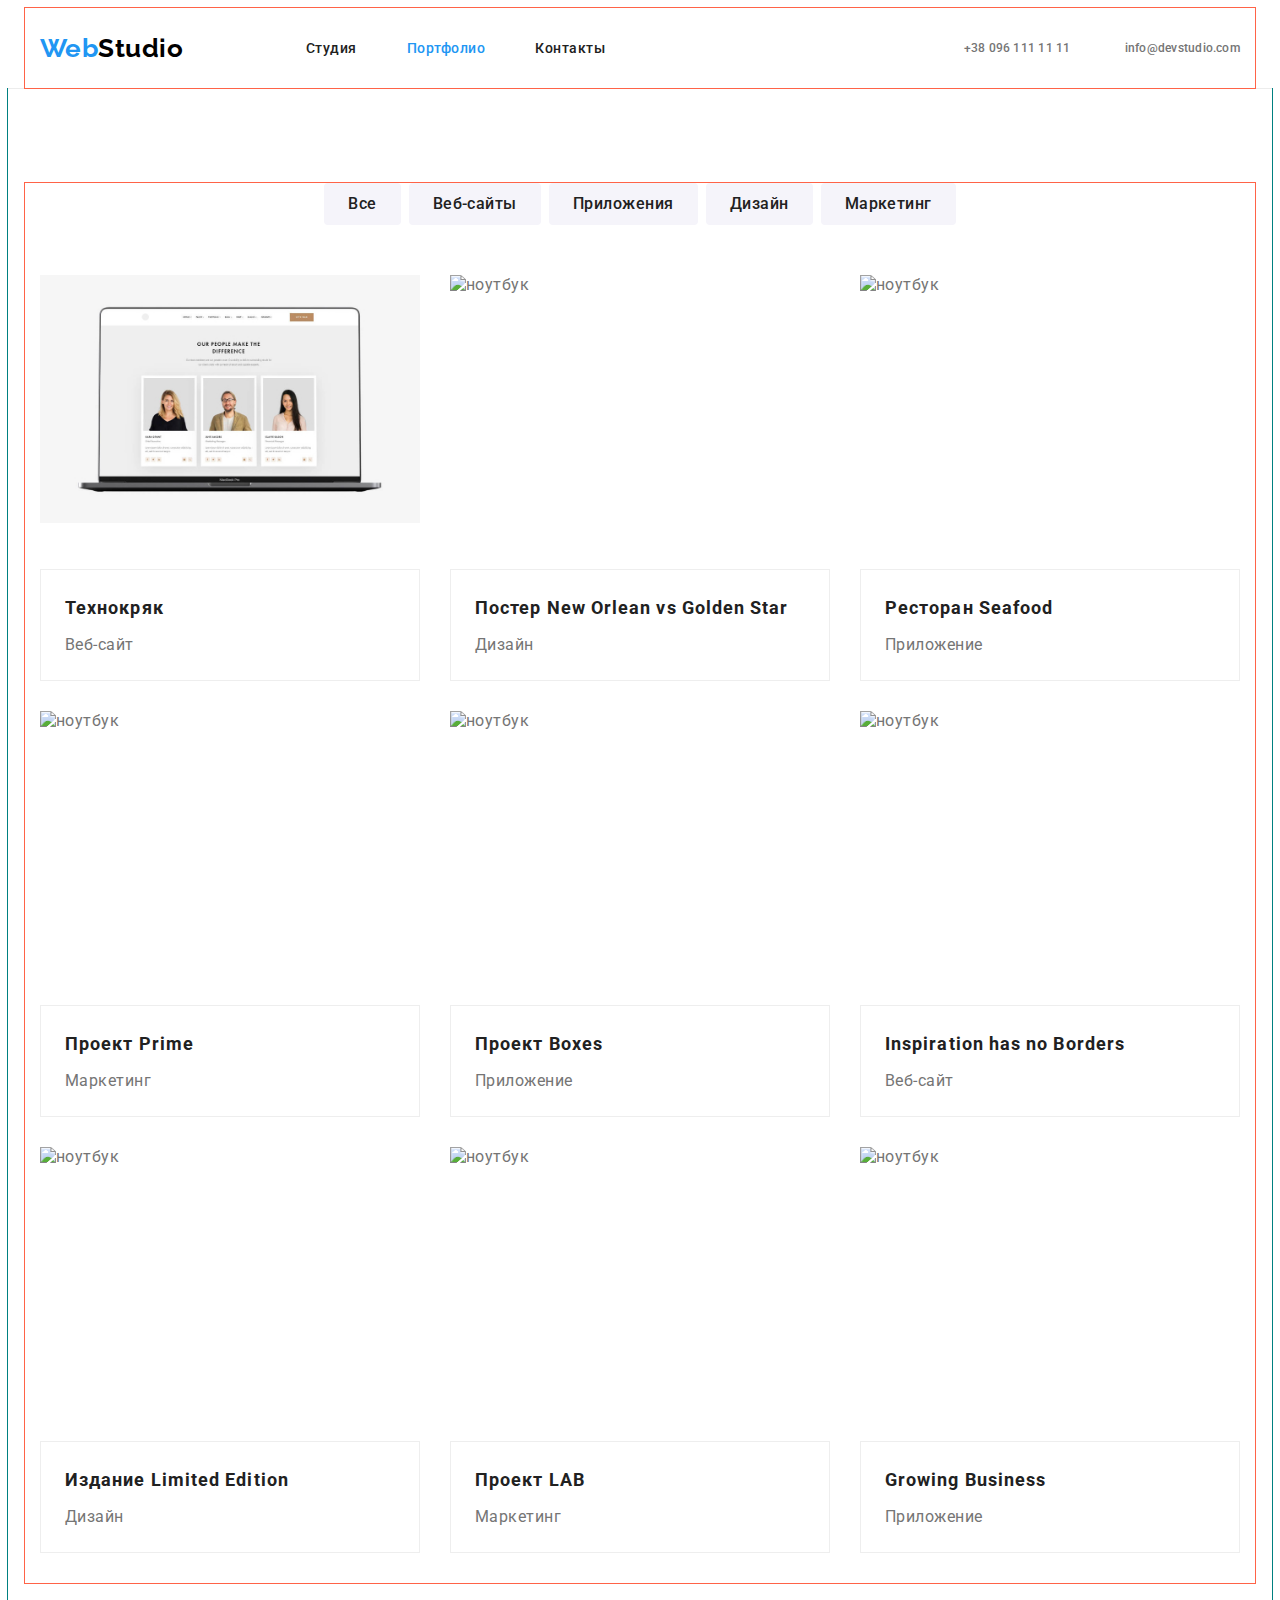
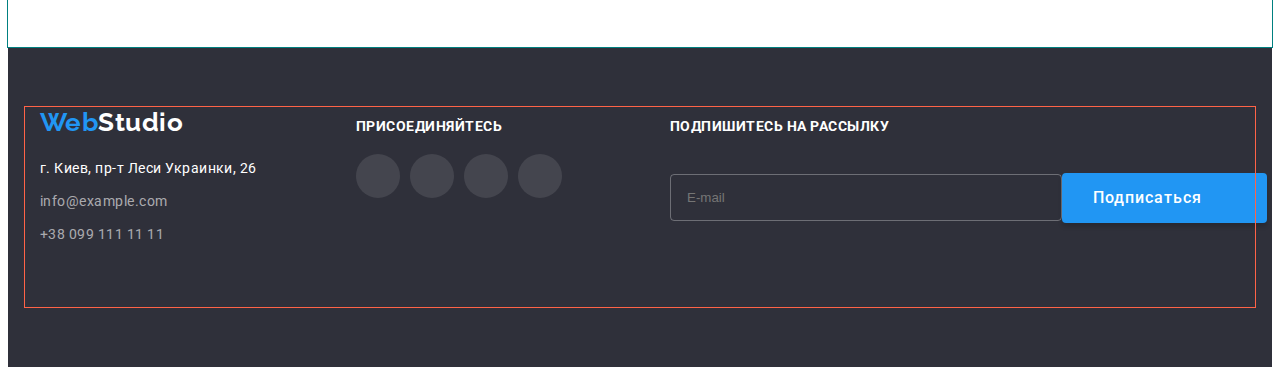
==== portfolio.html @ 9a86552e "add styles" ====
<!DOCTYPE html>
<html lang="ru">
  <head>
    <meta charset="UTF-8" />
    <meta http-equiv="X-UA-Compatible" content="IE=edge" />
    <meta name="viewport" content="width=device-width, initial-scale=1.0" />
    <title>Document</title>
    <link rel="preconnect" href="https://fonts.googleapis.com" />
    <link rel="preconnect" href="https://fonts.gstatic.com" crossorigin />
    <link
      href="https://fonts.googleapis.com/css2?family=Raleway:wght@700&family=Roboto:wght@400;500;700;900&display=swap"
      rel="stylesheet"
    />
    <link
      rel="stylesheet"
      href="https://cdnjs.cloudflare.com/ajax/libs/modern-normalize/1.1.0/modern-normalize.min.css"
      integrity="sha512-wpPYUAdjBVSE4KJnH1VR1HeZfpl1ub8YT/NKx4PuQ5NmX2tKuGu6U/JRp5y+Y8XG2tV+wKQpNHVUX03MfMFn9Q=="
      crossorigin="anonymous"
      referrerpolicy="no-referrer"
    />

    <link rel="stylesheet" href="./css/main.min.css" />
  </head>
  <body>
    <header class="header">
      <div class="container header__box">
        <a class="logo link" href=""> Web<span class="logo__text">Studio</span> </a>
        <button type="button" class="header-button" data-menu-open>
          <svg class="header-button__icon" aria-label="Переключатель мобильного меню">
            <use class="icon-menu" href="images/icons.svg#icon-menu"></use>
          </svg>
        </button>

        <nav class="nav">
          <ul class="nav__list list">
            <li class="nav__item">
              <a class="nav__link link" href="./index.html"> Студия</a>
            </li>
            <li class="nav__item">
              <a class="nav__link link nav__link--current" href="./portfolio.html"> Портфолио</a>
            </li>
            <li class="nav__item"><a class="nav__link link" href=""> Контакты</a></li>
          </ul>
        </nav>
        <ul class="contacts list">
          <li class="contacts__item">
            <a
              class="contacts__our-contacts tel link"
              href="tel:+380961111111"
              aria-label="смартфон"
            >
              <svg class="contacts__icon-smartphone">
                <use href="./images/icons.svg#icon-smartphone"></use>
              </svg>
              +38 096 111 11 11</a
            >
          </li>
          <li class="contacts__item">
            <a
              class="contacts__our-contacts link"
              href="mailto:info@devstudio.com"
              aria-label="конверт"
            >
              <svg class="contacts__icon-envelope">
                <use href="./images/icons.svg#icon-envelope"></use>
              </svg>
              info@devstudio.com
            </a>
          </li>
        </ul>
        <div class="mob-menu is-hidden" data-menu>
          <button class="mob-menu-button" data-menu-close>
            <svg class="mob-menu-button__icon">
              <use href="images/icons.svg#close"></use>
            </svg>
          </button>
          <div class="mob-menu-box">
            <ul class="mob-menu__list list">
              <li class="mob-menu__item">
                <a class="mob-menu__link link" href="./index.html"> Студия</a>
              </li>
              <li class="mob-menu__item">
                <a class="mob-menu__link mob-menu__link--current link" href="./portfolio.html">
                  Портфолио</a
                >
              </li>
              <li class="mob-menu__item"><a class="mob-menu__link link" href=""> Контакты</a></li>
            </ul>
            <ul class="mob-contacts list">
              <li class="mob-contacts__item mob-contacts__item--blue">
                <a class="mob-contacts__link link" href="tel:+380961111111"> +38 096 111 11 11</a>
              </li>
              <li class="mob-contacts__item">
                <a class="mob-contacts__link link" href="mailto:info@devstudio.com">
                  info@devstudio.com
                </a>
              </li>
            </ul>
          </div>

          <ul class="list social-networks">
            <li class="social-networks__item">
              <p class="social-networks__text">Instagram</p>
            </li>
            <li class="social-networks__item">
              <p class="social-networks__text">Twitter</p>
            </li>
            <li class="social-networks__item">
              <p class="social-networks__text">Facebook</p>
            </li>
            <li class="social-networks__item">
              <p class="social-networks__text">LinkedIn</p>
            </li>
          </ul>
        </div>
      </div>
    </header>
    <main class="main-porfolio">
      <section class="projects section">
        <div class="container">
          <h1 class="visually-hidden">Проекты</h1>
          <ul class="filters list">
            <li class="filters__item">
              <button type="button" class="filters__buttons">Все</button>
            </li>
            <li class="filters__item">
              <button type="button" class="filters__buttons">Веб-сайты</button>
            </li>
            <li class="filters__item">
              <button type="button" class="filters__buttons">Приложения</button>
            </li>
            <li class="filters__item">
              <button type="button" class="filters__buttons">Дизайн</button>
            </li>
            <li class="filters__item">
              <button type="button" class="filters__buttons">Маркетинг</button>
            </li>
          </ul>

          <ul class="list wrapper">
            <li class="wrapper__item">
              <a class="link wrapper__link" href="">
                <div class="gallery">
                  <img class="gallery__icon" src="./images/pic-mob.jpg" alt="ноутбук" />
                  <p class="gallery__text">
                    Технокряк это современная площадка распространения коронавируса. Компании
                    используют эту платформу для цифрового шпионажа и атак на защищённые сервера
                    конкурентов.
                  </p>
                </div>
                <div class="gallery__box">
                  <h2 class="gallery__after-title">Технокряк</h2>
                  <p class="gallery__indent">Веб-сайт</p>
                </div>
              </a>
            </li>
            <li class="wrapper__item">
              <a class="link wrapper__link" href="">
                <div class="gallery">
                  <img class="gallery__icon" src="./images/pic2.jpg" width="370" alt="ноутбук" />
                  <p class="gallery__text">
                    Технокряк это современная площадка распространения коронавируса. Компании
                    используют эту платформу для цифрового шпионажа и атак на защищённые сервера
                    конкурентов.
                  </p>
                </div>
                <div class="gallery__box">
                  <h2 class="gallery__after-title">Постер New Orlean vs Golden Star</h2>
                  <p class="gallery__indent">Дизайн</p>
                </div>
              </a>
            </li>
            <li class="wrapper__item">
              <a class="link wrapper__link" href="">
                <div class="gallery">
                  <img class="gallery__icon" src="./images/pic3.jpg" width="370" alt="ноутбук" />
                  <p class="gallery__text">
                    Технокряк это современная площадка распространения коронавируса. Компании
                    используют эту платформу для цифрового шпионажа и атак на защищённые сервера
                    конкурентов.
                  </p>
                </div>
                <div class="gallery__box">
                  <h2 class="gallery__after-title">Ресторан Seafood</h2>
                  <p class="gallery__indent">Приложение</p>
                </div>
              </a>
            </li>
            <li class="wrapper__item">
              <a class="link wrapper__link" href="">
                <div class="gallery">
                  <img class="gallery__icon" src="./images/pic4.jpg" width="370" alt="ноутбук" />
                  <p class="gallery__text">
                    Технокряк это современная площадка распространения коронавируса. Компании
                    используют эту платформу для цифрового шпионажа и атак на защищённые сервера
                    конкурентов.
                  </p>
                </div>
                <div class="gallery__box">
                  <h2 class="gallery__after-title">Проект Prime</h2>
                  <p class="gallery__indent">Маркетинг</p>
                </div>
              </a>
            </li>
            <li class="wrapper__item">
              <a class="link wrapper__link" href="">
                <div class="gallery">
                  <img class="gallery__icon" src="./images/pic5.jpg" width="370" alt="ноутбук" />
                  <p class="gallery__text">
                    Технокряк это современная площадка распространения коронавируса. Компании
                    используют эту платформу для цифрового шпионажа и атак на защищённые сервера
                    конкурентов.
                  </p>
                </div>
                <div class="gallery__box">
                  <h2 class="gallery__after-title">Проект Boxes</h2>
                  <p class="gallery__indent">Приложение</p>
                </div>
              </a>
            </li>
            <li class="wrapper__item">
              <a class="link wrapper__link" href="">
                <div class="gallery">
                  <img class="gallery__icon" src="./images/pic6.jpg" width="370" alt="ноутбук" />
                  <p class="gallery__text">
                    Технокряк это современная площадка распространения коронавируса. Компании
                    используют эту платформу для цифрового шпионажа и атак на защищённые сервера
                    конкурентов.
                  </p>
                </div>
                <div class="gallery__box">
                  <h2 class="gallery__after-title">Inspiration has no Borders</h2>
                  <p class="gallery__indent">Веб-сайт</p>
                </div>
              </a>
            </li>
            <li class="wrapper__item">
              <a class="link wrapper__link" href="">
                <div class="gallery">
                  <img class="gallery__icon" src="./images/pic7.jpg" width="370" alt="ноутбук" />
                  <p class="gallery__text">
                    Технокряк это современная площадка распространения коронавируса. Компании
                    используют эту платформу для цифрового шпионажа и атак на защищённые сервера
                    конкурентов.
                  </p>
                </div>
                <div class="gallery__box">
                  <h2 class="gallery__after-title">Издание Limited Edition</h2>
                  <p class="gallery__indent">Дизайн</p>
                </div>
              </a>
            </li>
            <li class="wrapper__item">
              <a class="link wrapper__link" href="">
                <div class="gallery">
                  <img class="gallery__icon" src="./images/pic8.jpg" width="370" alt="ноутбук" />
                  <p class="gallery__text">
                    Технокряк это современная площадка распространения коронавируса. Компании
                    используют эту платформу для цифрового шпионажа и атак на защищённые сервера
                    конкурентов.
                  </p>
                </div>
                <div class="gallery__box">
                  <h2 class="gallery__after-title">Проект LAB</h2>
                  <p class="gallery__indent">Маркетинг</p>
                </div>
              </a>
            </li>
            <li class="wrapper__item">
              <a class="link wrapper__link" href="">
                <div class="gallery">
                  <img class="gallery__icon" src="./images/pic9.jpg" width="370" alt="ноутбук" />
                  <p class="gallery__text">
                    Технокряк это современная площадка распространения коронавируса. Компании
                    используют эту платформу для цифрового шпионажа и атак на защищённые сервера
                    конкурентов.
                  </p>
                </div>
                <div class="gallery__box">
                  <h2 class="gallery__after-title">Growing Business</h2>
                  <p class="gallery__indent">Приложение</p>
                </div>
              </a>
            </li>
          </ul>
        </div>
      </section>
    </main>
    <footer class="footer">
      <div class="container footer-container">
        <div class="wrapper-address">
          <a class="logo logo-footer link" href="">
            Web<span class="logo__text--white">Studio</span>
          </a>
          <address class="address">
            <ul class="address__list list">
              <li class="address__item">
                <a
                  class="address__link link"
                  href="https://www.google.com.ua/maps/place/бул.+Леси+Украинки,+26"
                  >г. Киев, пр-т Леси Украинки, 26</a
                >
              </li>
              <li class="address__item">
                <a class="address__link link" href="mailto:info@example.com">info@example.com</a>
              </li>
              <li class="address__item">
                <a class="address__link link" href="tel:+380991111111">+38 099 111 11 11</a>
              </li>
            </ul>
          </address>
        </div>
        <div class="footer-box">
          <p class="footer-box__text">ПРИСОЕДИНЯЙТЕСЬ</p>
          <ul class="list social">
            <li class="social__item">
              <a class="social__link social__link--white" href="" aria-label="icon-instagram">
                <svg class="social__svg">
                  <use href="./images/icons.svg#icon-instagram"></use>
                </svg>
              </a>
            </li>
            <li class="social__item">
              <a class="social__link social__link--white" href="" aria-label="icon-twitter">
                <svg class="social__svg">
                  <use href="./images/icons.svg#icon-twitter"></use>
                </svg>
              </a>
            </li>
            <li class="social__item">
              <a class="social__link social__link--white" href="" aria-label="icon-facebook">
                <svg class="social__svg">
                  <use href="./images/icons.svg#icon-facebook"></use>
                </svg>
              </a>
            </li>
            <li class="social__item">
              <a class="social__link social__link--white" href="" aria-label="icon-linkedin">
                <svg class="social__svg">
                  <use href="./images/icons.svg#icon-linkedin"></use>
                </svg>
              </a>
            </li>
          </ul>
        </div>
        <div class="footer-form-box">
          <form class="footer-form">
            <b class="footer-form__title">ПОДПИШИТЕСЬ НА РАССЫЛКУ</b>
            <div class="label-box">
              <label class="footer-form__label">
                <input class="footer-form__input" name="email" type="email" placeholder="E-mail" />
              </label>
              <button class="footer-form__btn btn" type="submit">
                <span class="footer-form__text">Подписаться</span>
                <svg class="footer-form__icon">
                  <use href="./images/icons.svg#icon-icon-send"></use>
                </svg>
              </button>
            </div>
          </form>
        </div>
      </div>
    </footer>
    <script src="./js/mobile-menu.js"></script>
  </body>
</html>
---- css/main.min.css ----
p,h1,h2,h3,h4,h5,h6{margin:0}ul{margin:0;padding:0}img{display:block;max-width:100%;height:auto}.list{list-style:none;padding:0;margin:0}.link{text-decoration:none;color:currentColor}:root{--first-title-color: #ffffff;--second-title-color: #212121;--accent: #2196f3;--body-color: #757575;--bg-color: #e5e5e5;--first-text-color: #ffffff}.visually-hidden{position:absolute;white-space:nowrap;width:1px;height:1px;overflow:hidden;border:0;padding:0;clip:rect(0 0 0 0);clip-path:inset(50%);margin:-1px}.container{min-width:320px}.container{padding-left:15px;padding-right:15px;margin:0 auto;outline:1px solid tomato}@media screen and (min-width: 480px){.container{width:480px}}@media screen and (min-width: 768px){.container{width:768px}}@media screen and (min-width: 1200px){.container{width:1200px}}body{color:var(--body-color);letter-spacing:0.03em;font-family:'Roboto', sans-serif}.section{padding-top:60px;padding-bottom:60px;outline:1px solid teal}@media screen and (min-width: 1200px){.section{padding-top:94px;padding-bottom:94px}}@media screen and (max-width: 767px){.filters{display:flex;flex-wrap:wrap;margin-bottom:40px}}@media screen and (min-width: 768px){.filters{display:flex;justify-content:center;margin-bottom:30px}}@media screen and (min-width: 1200px){.filters{margin-bottom:50px}}@media screen and (max-width: 767px){.filters__item{margin-right:8px}}@media screen and (min-width: 768px){.filters__item+.filters__item{margin-left:8px}}.filters__buttons{font-family:inherit;font-style:normal;font-weight:500;font-size:16px;line-height:1.62;text-align:center;letter-spacing:0.03em;color:var(--second-title-color);background-color:#f5f4fa;border-radius:4px;border-color:transparent;cursor:pointer;padding:6px 22px;transition:background-color 250ms cubic-bezier(0.4, 0, 0.2, 1),color 250ms cubic-bezier(0.4, 0, 0.2, 1),box-shadow 250ms cubic-bezier(0.4, 0, 0.2, 1)}.filters__buttons:hover,.filters__buttons:focus{color:var(--first-text-color);background-color:var(--accent);box-shadow:0px 2px 2px rgba(0,0,0,0.12),0px 1px 2px rgba(0,0,0,0.08),0px 3px 1px rgba(0,0,0,0.1)}.btn{font-family:inherit;font-style:normal;font-weight:500;font-size:16px;line-height:1.87;letter-spacing:0.06em;cursor:pointer;color:var(--first-title-color);background-color:#2196f3;box-shadow:0px 4px 4px rgba(0,0,0,0.15);border-radius:4px;border-color:transparent;transition:background-color 250ms cubic-bezier(0.4, 0, 0.2, 1)}.btn:hover,.btn:focus{color:var(--first-text-color);background-color:#188ce8}.logo{display:block;font-family:Raleway;font-style:normal;font-weight:700;font-size:24px;line-height:1.17;color:var(--accent);padding-top:16px;padding-bottom:16px}@media screen and (min-width: 1200px){.logo{margin-right:93px;font-size:26px}}.logo-footer{margin:0;padding:0}.logo__text{color:#000000}.logo__text--white{color:var(--first-text-color)}@media screen and (min-width: 768px){.grid{display:flex;flex-wrap:wrap;margin-right:-30px;margin-bottom:-30px}}@media screen and (min-width: 1200px){.grid{display:flex;flex-wrap:wrap;margin-right:-30px}}@media screen and (max-width: 767px){.grid__item:not(:last-child){margin-bottom:30px}}@media screen and (min-width: 768px) and (max-width: 1199px){.grid__item{flex-basis:calc(100% / 2 - 30px);margin-right:30px;margin-bottom:30px}}@media screen and (min-width: 1200px){.grid__item{flex-basis:calc(100% / 4 - 30px);margin-right:30px}}@media screen and (min-width: 1200px){.grid--margin{margin-bottom:30px}}.social{display:flex;justify-content:center}.social__item{width:44px;height:44px;margin-right:10px}.social__item:nth-child(4n){margin-right:0}.social__link{display:flex;justify-content:center;align-items:center;width:100%;height:100%;color:#afb1b8;border-radius:50%;transition:background-color 250ms cubic-bezier(0.4, 0, 0.2, 1),color 250ms cubic-bezier(0.4, 0, 0.2, 1)}.social__link:focus,.social__link:hover{color:#ffffff;background-color:var(--accent)}.social__link--white{color:#ffffff;background-color:rgba(255,255,255,0.1)}.social__svg{width:20px;height:20px;fill:currentColor}.backdrop{position:fixed;top:0;left:0;width:100%;height:100%;background-color:rgba(0,0,0,0.2);opacity:1;transition:opacity 250ms cubic-bezier(0.4, 0, 0.2, 1),visibility 250ms cubic-bezier(0.4, 0, 0.2, 1)}.backdrop.is-hidden{visibility:hidden;opacity:0;pointer-events:none}.modal{position:absolute;top:50%;left:50%;transform:translate(-50%, -50%);padding:40px;max-width:528px;max-height:581px;background-color:#ffffff;border-radius:4px;box-shadow:0 2px 1px rgba(0,0,0,0.2),0 1px 1px rgba(0,0,0,0.14),0 1px 3px rgba(0,0,0,0.12);transform:scale(1) translate(-50%, -50%) rotate(0);transition:transform 250ms cubic-bezier(0.4, 0, 0.2, 1)}.backdrop.is-hidden .modal{transform:scale(0.5) rotate(180deg) translate(200px, 200px)}@media screen and (min-width: 480px){.modal{width:450px;height:609px}}.modal__btn{display:flex;justify-content:center;align-items:center;position:absolute;top:10px;right:10px;padding:0;width:30px;height:30px;background-color:transparent;border:1px solid rgba(0,0,0,0.1);border-radius:50%;cursor:pointer;transition:fill 250ms cubic-bezier(0.4, 0, 0.2, 1)}.modal__btn:focus .modal-svg,.modal__btn:hover .modal-svg{fill:var(--accent)}.modal__title{font-weight:700;font-size:20px;line-height:1.15;text-align:center;color:var(--second-title-color);margin-bottom:12px}.modal-form__label{display:block;position:relative;margin-bottom:10px;font-size:12px;line-height:1.17;letter-spacing:0.01em;transition:fill 250ms cubic-bezier(0.4, 0, 0.2, 1),border-color 250ms cubic-bezier(0.4, 0, 0.2, 1)}.modal-form__label:focus-within .modal-form__icon{fill:var(--accent)}.modal-form__label:focus-within .modal-form__input{border-color:var(--accent)}.modal-form__label:focus-within .modal-form__textarea{border-color:var(--accent)}.modal-form__icon{position:absolute;left:11px;bottom:12px;width:18px;height:18px}.modal-form__input{width:100%;height:40px;padding:12px 42px;border:1px solid rgba(33,33,33,0.2);border-radius:4px;outline:none;margin-top:4px}.modal-form__textarea{width:100%;height:120px;margin-top:4px;padding:12px 16px;border:1px solid rgba(33,33,33,0.2);border-radius:4px;resize:none;outline:none}.modal-form__textarea::placeholder{color:rgba(117,117,117,0.5);font-size:12px;line-height:1.17;letter-spacing:0.01em}.label-checkbox-text{display:flex;align-items:center;margin:20px 11px 30px;text-align:end;font-size:14px;line-height:1.71;cursor:pointer}.modal-span{display:flex;justify-content:center;align-items:center;width:16px;height:15px;border:2px solid #212121;margin-right:5px;border-radius:4px;fill:transparent}.checkbox:checked+.label-checkbox-text .modal-span{border:none;fill:#ffffff;background-color:var(--accent)}.label-checkbox-link{text-decoration-skip-ink:none;color:var(--accent)}.form__btn{display:block;margin:0 auto;padding:10px 55px;letter-spacing:0.06em;background-color:#2196f3}@media screen and (max-width: 767px){.nav{display:none}}@media screen and (min-width: 1200px){.nav{margin-right:305px}}@media screen and (min-width: 768px){.nav__list{display:flex}}@media screen and (min-width: 768px){.nav__item:not(:last-child){margin-right:50px}}.nav__link{transition:color 250ms cubic-bezier(0.4, 0, 0.2, 1)}.nav__link:hover,.nav__link:focus{color:var(--accent)}@media screen and (min-width: 768px){.nav__link{display:block;font-weight:500;font-size:14px;line-height:calc(16 / 14);color:#212121;padding-top:32px;padding-bottom:32px}}.nav__link--current{color:var(--accent)}.header{position:relative;background-color:var(--first-title-color);border-bottom:1px solid #ececec}@media screen and (min-width: 320px){.header__box{display:flex;align-items:center;justify-content:space-between}}.mob-menu-button,.header-button{display:inline-flex;padding:0;border:0;background-color:transparent}@media screen and (min-width: 768px){.mob-menu-button,.header-button{display:none}}.mob-menu-button__icon,.header-button__icon{width:40px;height:40px}.mob-menu{min-width:320px;position:fixed;background-color:#ffffff;top:0;left:0;width:100vw;height:100vh;z-index:5;padding:48px 0;padding-left:40px}.mob-menu.is-hidden{visibility:hidden;opacity:0;pointer-events:none}.mob-menu .container{display:flex;flex-direction:column;justify-content:space-between;height:100%}@media screen and (min-width: 768px){.mob-menu{display:none}}.mob-menu-box{display:flex;flex-direction:column;justify-content:space-between}.mob-menu-box{height:100%}.mob-menu-button{position:absolute;top:21px;right:33px}.mob-menu__item{font-weight:500;font-size:40px;line-height:1.18;letter-spacing:0.02em}.mob-menu__item:not(:last-child){margin-bottom:32px}.mob-menu__link--current{color:var(--accent)}.mob-contacts{margin-bottom:64px}.mob-contacts__item{font-size:24px;line-height:1.17}.mob-contacts__item:not(:last-child){margin-bottom:32px}.mob-contacts__item--blue{color:var(--accent);line-height:1.17;font-size:32px}.social-networks{display:flex;color:var(--accent);font-weight:500;font-size:18px;line-height:1.22;letter-spacing:0.02}.social-networks__item{position:relative}.social-networks__item:not(:last-child){margin-right:20px}.social-networks__item:last-child .social-networks__text::after{background-color:transparent}.social-networks__text::after{display:inline-block;position:absolute;right:-10px;content:'';width:1px;height:22px;background-color:rgba(33,33,33,0.2)}@media screen and (max-width: 767px){.contacts{display:none}}@media screen and (min-width: 768px) and (max-width: 1199px){.contacts{display:flex;flex-direction:column-reverse;justify-content:center}}@media screen and (min-width: 1200px){.contacts{display:flex}}@media screen and (min-width: 768px) and (max-width: 1199px){.contacts__item:not(:first-child){margin-bottom:10px}}@media screen and (min-width: 1200px){.contacts__item:not(:first-child){margin-left:30px}}.contacts__our-contacts{display:flex;align-items:center;font-weight:500;line-height:1.14;letter-spacing:0.02em;color:var(--body-color)}.contacts__our-contacts:focus,.contacts__our-contacts:hover{color:var(--accent)}@media screen and (min-width: 768px){.contacts__our-contacts{font-size:12px;line-height:calc(14.06 / 12)}}@media screen and (min-width: 1200px){.contacts__our-contacts{padding-top:32px;padding-bottom:32px;line-height:1.17}}.contacts__icon-smartphone,.contacts__icon-envelope{width:16px;height:16px;margin-right:8px;fill:currentColor}@media screen and (max-width: 767px){.contacts__icon-smartphone,.contacts__icon-envelope{display:none}}.hero__title{margin:0 auto;margin-bottom:30px;font-weight:900;font-size:26px;line-height:1.61;letter-spacing:0.06em;text-align:center;text-transform:uppercase;color:var(--first-title-color)}@media screen and (min-width: 768px){.hero__title{width:360px}}@media screen and (min-width: 1200px){.hero__title{width:696px;font-size:44px;line-height:1.36}}.hero__btn{padding:10px 32px}.hero{text-align:center}@media screen and (max-width: 1199px){.hero{background-color:#a03131}}@media screen and (min-width: 1200px){.overlay{max-width:1600px;max-height:600px;padding:200px 0;background-color:#2f303a;background-image:linear-gradient(to right, rgba(47,48,58,0.4), rgba(47,48,58,0.4)),url("../images/fon.jpg");background-repeat:no-repeat;background-position:center;background-size:cover}}.about{width:100%;display:flex;justify-content:center;align-items:center;height:120px;background-color:#f5f4fa;margin-bottom:30px}.about__svg{width:70px;height:70px}.about__after-title{margin-bottom:10px;font-weight:700;font-size:14px;line-height:1.14;text-align:center;text-transform:uppercase;color:var(--second-title-color)}@media screen and (min-width: 768px){.about__after-title{text-align:start}}.about__text{font-size:14px;line-height:1.71;letter-spacing:0.03em}.work{display:none}@media screen and (min-width: 1200px){.work{display:block}}.work__title{margin-bottom:50px;font-weight:700;font-size:36px;line-height:1.17;text-align:center;color:var(--second-title-color)}.work-list{display:flex;flex-wrap:wrap}.work-list__item{width:370px;margin-right:30px}.work-list__item:nth-child(3n){margin-right:0}.work-list__work-box{position:relative}.work-list__text{display:inline-flex;justify-content:center;align-items:center;position:absolute;bottom:0;width:370px;height:70px;z-index:1;font-weight:700;font-size:14px;color:#ffffff;background-color:rgba(47,48,58,0.8)}.team{background-color:#f5f4fa}.team-list__team-box{background-color:#ffffff;border:1px solid #eeeeee;padding-top:30px;padding-bottom:30px;border-bottom-right-radius:4px;border-bottom-left-radius:4px;border-top:0}.team__title{margin-bottom:50px;font-weight:700;font-size:36px;line-height:1.17;text-align:center;color:var(--second-title-color)}@media screen and (min-width: 768px) and (max-width: 1199px){.team-list{display:flex;flex-wrap:wrap;margin-bottom:-30px;margin-right:-30px}}@media screen and (min-width: 1200px){.team-list{display:flex;flex-wrap:wrap;margin-right:-30px}}.team-list__item{border-bottom-right-radius:4px;border-bottom-left-radius:4px;box-shadow:0px 4px 4px rgba(0,0,0,0.25)}@media screen and (max-width: 767px){.team-list__item:not(:last-child){margin-bottom:30px}}@media screen and (min-width: 768px) and (max-width: 1199px){.team-list__item{flex-basis:calc(100% / 2 - 30px);margin-right:30px;margin-bottom:30px}}@media screen and (min-width: 1200px){.team-list__item{flex-basis:calc(100% / 4 - 30px);margin-right:30px}}.team-list__icon{width:100%}.team-list__after-title{margin-bottom:10px;font-weight:500;font-size:16px;line-height:1.19;text-align:center;color:var(--second-title-color)}.team-list__team-text{font-size:16px;line-height:1.19;text-align:center;margin-bottom:16px}.clients__title{margin-bottom:50px;font-weight:700;font-size:36px;line-height:1.17;text-align:center;color:var(--second-title-color)}.clients__list{width:100%;display:flex;flex-wrap:wrap;margin-right:-30px;margin-bottom:-30px}@media screen and (min-width: 1200px){.clients__list{margin-bottom:0}}@media screen and (min-width: 480px){.clients__item{flex-basis:calc(100% / 2 - 30px);margin-right:30px;margin-bottom:30px;height:92px}}@media screen and (min-width: 768px){.clients__item{flex-basis:calc(100% / 3 - 30px)}}@media screen and (min-width: 1200px){.clients__item{flex-basis:calc(100% / 6 - 30px);margin-bottom:0}}.clients__link{display:flex;justify-content:center;align-items:center;width:100%;height:100%;color:#afb1b8;border:1px solid #afb1b8;border-radius:3%;transition:color 250ms cubic-bezier(0.4, 0, 0.2, 1)}.clients__link:hover,.clients__link:focus{color:var(--accent);border:1px solid #2196f3;border-radius:3%}.clients__svg{max-width:106px;max-height:60px;fill:currentColor}.footer{padding-top:60px;padding-bottom:60px;background-color:#2f303a}@media screen and (max-width: 767px){.footer-container{text-align:center}}@media screen and (min-width: 768px) and (max-width: 1199px){.footer-container{display:flex;flex-wrap:wrap;align-items:baseline;justify-content:space-around}}@media screen and (min-width: 1200px){.footer-container{display:flex;align-items:baseline;justify-content:space-between}}@media screen and (min-width: 1200px){.wrapper-address{width:231px;margin-right:70px}}.address{margin-top:20px;margin-bottom:60px}.address__item{display:block}.address__item:not(:last-child){margin-bottom:9px}.address__link{display:block;font-family:Roboto;font-style:normal;font-weight:400;font-size:14px;line-height:1.71;color:rgba(255,255,255,0.6);transition:color 250ms cubic-bezier(0.4, 0, 0.2, 1)}.address__link:hover,.address__link:focus{color:var(--accent)}a[href="https://www.google.com.ua/maps/place/бул.+Леси+Украинки,+26"]{color:var(--first-text-color)}@media screen and (max-width: 767px){.footer-box{margin-bottom:60px;text-align:center}}.footer-form__title,.footer-box__text{margin-bottom:20px;color:#ffffff;font-weight:700;font-size:14px;line-height:1.17}@media screen and (max-width: 767px){.footer-form-box{width:100%;text-align:center}}@media screen and (min-width: 1200px){.footer-form-box{width:570px;margin-left:93px}}@media screen and (min-width: 768px){.footer-form__title{display:block}}.footer-form__input{padding:15px 16px;border:1px solid rgba(255,255,255,0.3);color:rgba(255,255,255,0.6);background-color:inherit;border-radius:4px;margin-bottom:20px;margin-top:20px}@media screen and (max-width: 767px){.footer-form__input{width:100%}}@media screen and (min-width: 768px) and (max-width: 1199px){.footer-form__input{width:450px;margin-left:auto;margin-right:auto}}@media screen and (min-width: 1200px){.footer-form__input{width:358px}}@media screen and (min-width: 1200px){.label-box{display:flex;align-items:center;justify-content:space-between}}.footer-form__btn{display:flex;align-items:center;padding:10px 29px;margin:0 auto}@media screen and (min-width: 1200px){.footer-form__btn{margin:0 0;height:50px}}.footer-form__text{margin-right:10px}.footer-form__icon{width:24px;height:24px;fill:#ffffff}@media screen and (min-width: 768px){.wrapper{display:flex;flex-wrap:wrap;margin-right:-30px;margin-bottom:-30px}}.wrapper__item{transition:box-shadow 250ms cubic-bezier(0.4, 0, 0.2, 1)}.wrapper__item:not(:last-child){margin-bottom:30px}@media screen and (min-width: 768px){.wrapper__item{flex-basis:calc(100% / 2 - 30px);margin-right:30px}}@media screen and (min-width: 1200px){.wrapper__item{flex-basis:calc(100% / 3 - 30px)}}.wrapper__item:focus,.wrapper__item:hover{box-shadow:1px 4px 6px rgba(0,0,0,0.16)}.gallery{position:relative;width:100%;height:294px;overflow:hidden}.gallery__text{display:block;position:absolute;top:0;left:0;padding:63px 24px;height:100%;line-height:1.6;font-size:18px;background-color:rgba(33,150,243,0.9);color:#ffffff;transform:translateY(100%);transition:transform 250ms cubic-bezier(0.4, 0, 0.2, 1)}.wrapper__link:focus .gallery__text,.wrapper__link:hover .gallery__text{transform:translateY(0)}.gallery__text .gallery__icon{width:100%}.gallery__after-title{margin-bottom:4px;font-weight:700;font-size:18px;line-height:2;letter-spacing:0.06em;color:var(--second-title-color)}.gallery__indent{font-size:16px;line-height:1.87;letter-spacing:0.03em;color:#757575}.gallery__box{background-color:#ffffff;border:1px solid #eeeeee;padding:20px 24px}
/*# sourceMappingURL=main.min.css.map */
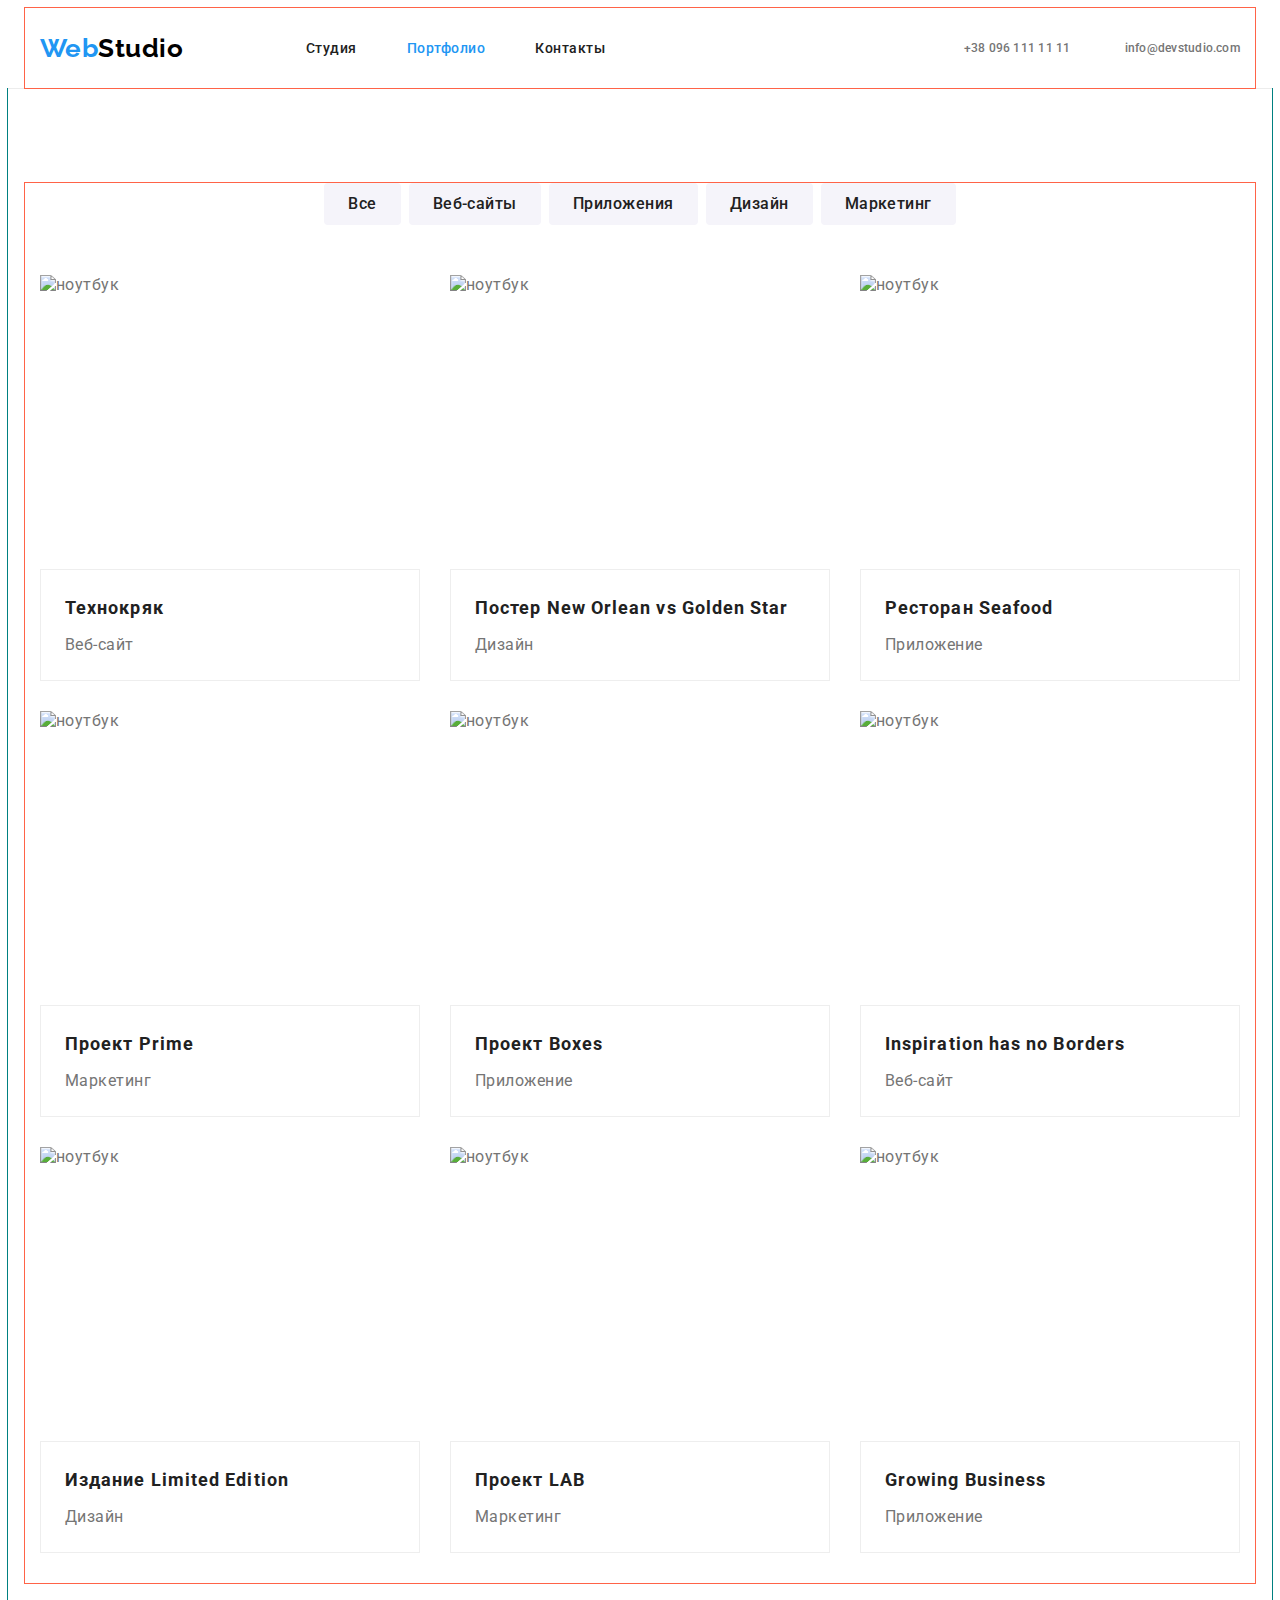
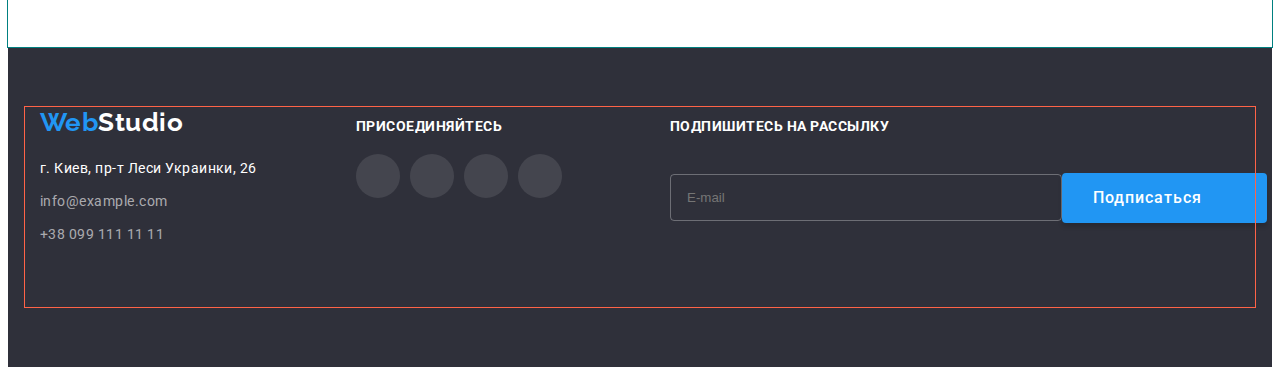
==== commit b8e3ee39: "добавляет изображения" ====
--- a/portfolio.html
+++ b/portfolio.html
@@ -141,14 +141,25 @@
             <li class="wrapper__item">
               <a class="link wrapper__link" href="">
                 <div class="gallery">
-                  <img class="gallery__icon" src="./images/pic-mob.jpg" alt="ноутбук" />
-                  <p class="gallery__text">
-                    Технокряк это современная площадка распространения коронавируса. Компании
-                    используют эту платформу для цифрового шпионажа и атак на защищённые сервера
-                    конкурентов.
-                  </p>
-                </div>
-                <div class="gallery__box">
+                  <img
+                    class="gallery__icon"
+                    srcset="
+                      ./images/mobile/pic-mob-1-450.jpg 450w,
+                      ./images/mobile/pic-mob-1-900.jpg 900w,
+                      ./images/tablet/pic-tab-1-354.jpg 354w,
+                      ./images/tablet/pic-tab-1-708.jpg 708w
+                    "
+                    src="./images/mobile/pic-mob-1.jpg"
+                    alt="ноутбук"
+                    sizes="(min-width: 1200px) 33vw, (min-width: 768px) 50vw, 100vw"
+                  />
+                  <p class="gallery__text">
+                    Технокряк это современная площадка распространения коронавируса. Компании
+                    используют эту платформу для цифрового шпионажа и атак на защищённые сервера
+                    конкурентов.
+                  </p>
+                </div>
+                <div class="gallery__box gallery__box--height">
                   <h2 class="gallery__after-title">Технокряк</h2>
                   <p class="gallery__indent">Веб-сайт</p>
                 </div>
@@ -157,7 +168,18 @@
             <li class="wrapper__item">
               <a class="link wrapper__link" href="">
                 <div class="gallery">
-                  <img class="gallery__icon" src="./images/pic2.jpg" width="370" alt="ноутбук" />
+                  <img
+                    class="gallery__icon"
+                    srcset="
+                      ./images/mobile/pic-mob-2-450.jpg 450w,
+                      ./images/mobile/pic-mob-2-900.jpg 900w,
+                      ./images/tablet/pic-tab-2-354.jpg 354w,
+                      ./images/tablet/pic-tab-2-708.jpg 708w
+                    "
+                    src="./images/mobile/pic-mob-1.jpg"
+                    alt="ноутбук"
+                    sizes="(min-width: 1200px) 33vw, (min-width: 768px) 50vw, 100vw"
+                  />
                   <p class="gallery__text">
                     Технокряк это современная площадка распространения коронавируса. Компании
                     используют эту платформу для цифрового шпионажа и атак на защищённые сервера
@@ -173,7 +195,18 @@
             <li class="wrapper__item">
               <a class="link wrapper__link" href="">
                 <div class="gallery">
-                  <img class="gallery__icon" src="./images/pic3.jpg" width="370" alt="ноутбук" />
+                  <img
+                    class="gallery__icon"
+                    srcset="
+                      ./images/mobile/pic-mob-3-450.jpg 450w,
+                      ./images/mobile/pic-mob-3-900.jpg 900w,
+                      ./images/tablet/pic-tab-3-354.jpg 354w,
+                      ./images/tablet/pic-tab-3-708.jpg 708w
+                    "
+                    src="./images/mobile/pic-mob-1.jpg"
+                    alt="ноутбук"
+                    sizes="(min-width: 1200px) 33vw, (min-width: 768px) 50vw, 100vw"
+                  />
                   <p class="gallery__text">
                     Технокряк это современная площадка распространения коронавируса. Компании
                     используют эту платформу для цифрового шпионажа и атак на защищённые сервера
@@ -189,7 +222,18 @@
             <li class="wrapper__item">
               <a class="link wrapper__link" href="">
                 <div class="gallery">
-                  <img class="gallery__icon" src="./images/pic4.jpg" width="370" alt="ноутбук" />
+                  <img
+                    class="gallery__icon"
+                    srcset="
+                      ./images/mobile/pic-mob-4-450.jpg 450w,
+                      ./images/mobile/pic-mob-4-900.jpg 900w,
+                      ./images/tablet/pic-tab-4-354.jpg 354w,
+                      ./images/tablet/pic-tab-4-708.jpg 708w
+                    "
+                    src="./images/mobile/pic-mob-1.jpg"
+                    alt="ноутбук"
+                    sizes="(min-width: 1200px) 33vw, (min-width: 768px) 50vw, 100vw"
+                  />
                   <p class="gallery__text">
                     Технокряк это современная площадка распространения коронавируса. Компании
                     используют эту платформу для цифрового шпионажа и атак на защищённые сервера
@@ -205,7 +249,18 @@
             <li class="wrapper__item">
               <a class="link wrapper__link" href="">
                 <div class="gallery">
-                  <img class="gallery__icon" src="./images/pic5.jpg" width="370" alt="ноутбук" />
+                  <img
+                    class="gallery__icon"
+                    srcset="
+                      ./images/mobile/pic-mob-5-450.jpg 450w,
+                      ./images/mobile/pic-mob-5-900.jpg 900w,
+                      ./images/tablet/pic-tab-5-354.jpg 354w,
+                      ./images/tablet/pic-tab-5-708.jpg 708w
+                    "
+                    src="./images/mobile/pic-mob-1.jpg"
+                    alt="ноутбук"
+                    sizes="(min-width: 1200px) 33vw, (min-width: 768px) 50vw, 100vw"
+                  />
                   <p class="gallery__text">
                     Технокряк это современная площадка распространения коронавируса. Компании
                     используют эту платформу для цифрового шпионажа и атак на защищённые сервера
@@ -221,7 +276,18 @@
             <li class="wrapper__item">
               <a class="link wrapper__link" href="">
                 <div class="gallery">
-                  <img class="gallery__icon" src="./images/pic6.jpg" width="370" alt="ноутбук" />
+                  <img
+                    class="gallery__icon"
+                    srcset="
+                      ./images/mobile/pic-mob-6-450.jpg 450w,
+                      ./images/mobile/pic-mob-6-900.jpg 900w,
+                      ./images/tablet/pic-tab-6-354.jpg 354w,
+                      ./images/tablet/pic-tab-6-708.jpg 708w
+                    "
+                    src="./images/mobile/pic-mob-1.jpg"
+                    alt="ноутбук"
+                    sizes="(min-width: 1200px) 33vw, (min-width: 768px) 50vw, 100vw"
+                  />
                   <p class="gallery__text">
                     Технокряк это современная площадка распространения коронавируса. Компании
                     используют эту платформу для цифрового шпионажа и атак на защищённые сервера
@@ -237,7 +303,18 @@
             <li class="wrapper__item">
               <a class="link wrapper__link" href="">
                 <div class="gallery">
-                  <img class="gallery__icon" src="./images/pic7.jpg" width="370" alt="ноутбук" />
+                  <img
+                    class="gallery__icon"
+                    srcset="
+                      ./images/mobile/pic-mob-7-450.jpg 450w,
+                      ./images/mobile/pic-mob-7-900.jpg 900w,
+                      ./images/tablet/pic-tab-7-354.jpg 354w,
+                      ./images/tablet/pic-tab-7-708.jpg 708w
+                    "
+                    src="./images/mobile/pic-mob-1.jpg"
+                    alt="ноутбук"
+                    sizes="(min-width: 1200px) 33vw, (min-width: 768px) 50vw, 100vw"
+                  />
                   <p class="gallery__text">
                     Технокряк это современная площадка распространения коронавируса. Компании
                     используют эту платформу для цифрового шпионажа и атак на защищённые сервера
@@ -253,7 +330,18 @@
             <li class="wrapper__item">
               <a class="link wrapper__link" href="">
                 <div class="gallery">
-                  <img class="gallery__icon" src="./images/pic8.jpg" width="370" alt="ноутбук" />
+                  <img
+                    class="gallery__icon"
+                    srcset="
+                      ./images/mobile/pic-mob-8-450.jpg 450w,
+                      ./images/mobile/pic-mob-8-900.jpg 900w,
+                      ./images/tablet/pic-tab-8-354.jpg 354w,
+                      ./images/tablet/pic-tab-8-708.jpg 708w
+                    "
+                    src="./images/mobile/pic-mob-1.jpg"
+                    alt="ноутбук"
+                    sizes="(min-width: 1200px) 33vw, (min-width: 768px) 50vw, 100vw"
+                  />
                   <p class="gallery__text">
                     Технокряк это современная площадка распространения коронавируса. Компании
                     используют эту платформу для цифрового шпионажа и атак на защищённые сервера
@@ -269,7 +357,18 @@
             <li class="wrapper__item">
               <a class="link wrapper__link" href="">
                 <div class="gallery">
-                  <img class="gallery__icon" src="./images/pic9.jpg" width="370" alt="ноутбук" />
+                  <img
+                    class="gallery__icon"
+                    srcset="
+                      ./images/mobile/pic-mob-9-450.jpg 450w,
+                      ./images/mobile/pic-mob-9-900.jpg 900w,
+                      ./images/tablet/pic-tab-9-354.jpg 354w,
+                      ./images/tablet/pic-tab-9-708.jpg 708w
+                    "
+                    src="./images/mobile/pic-mob-1.jpg"
+                    alt="ноутбук"
+                    sizes="(min-width: 1200px) 33vw, (min-width: 768px) 50vw, 100vw"
+                  />
                   <p class="gallery__text">
                     Технокряк это современная площадка распространения коронавируса. Компании
                     используют эту платформу для цифрового шпионажа и атак на защищённые сервера
